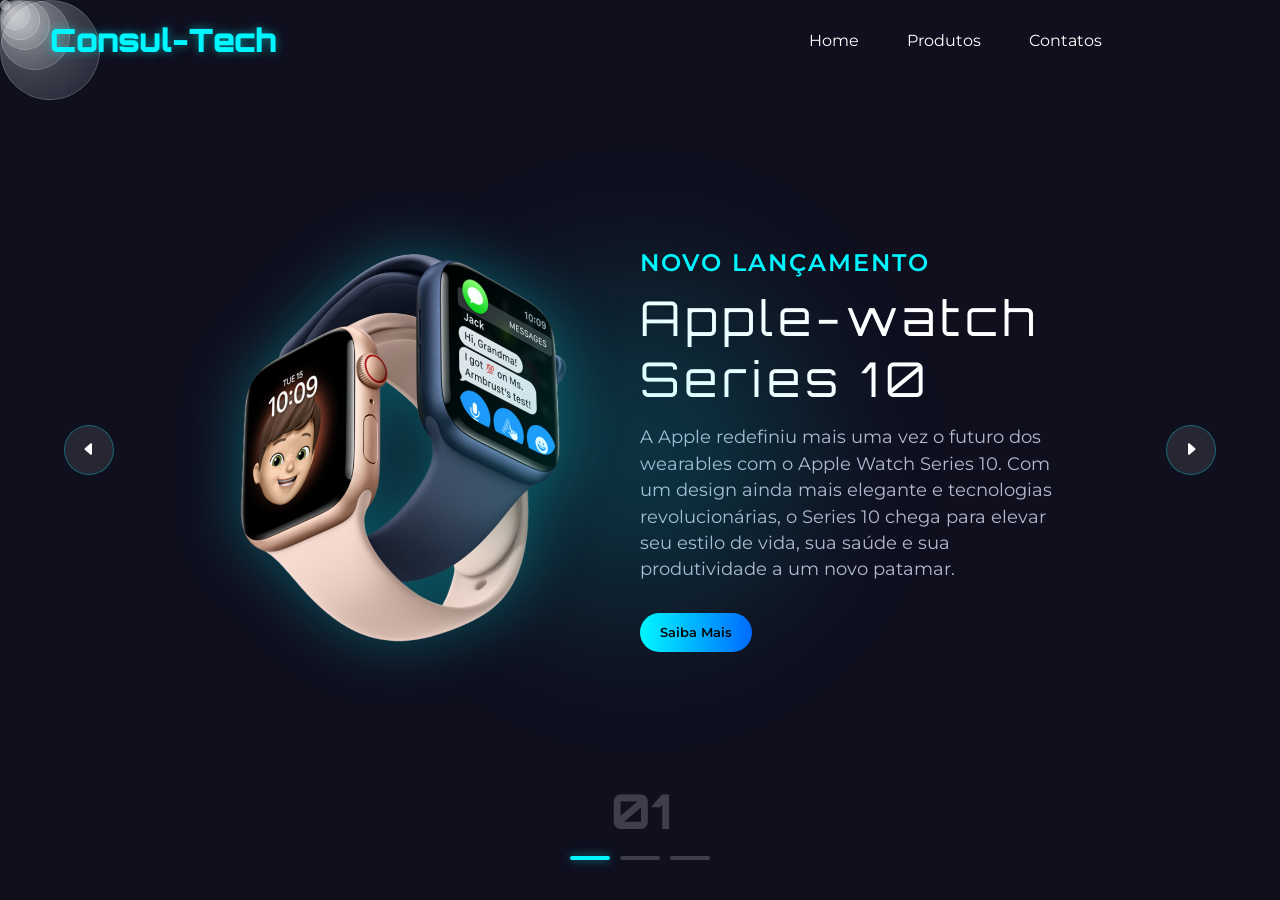
==== index.html @ 4ca3e53a "Pagina web com animações" ====
<!DOCTYPE html>
<html lang="pt-br">

<head>
    <meta charset="UTF-8">
    <meta name="viewport" content="width=device-width, initial-scale=1.0">
    <title>Info Tech</title>
    <!-- google fonts -->
    <link rel="preconnect" href="https://fonts.googleapis.com">
    <link rel="preconnect" href="https://fonts.gstatic.com" crossorigin>
    <link
        href="https://fonts.googleapis.com/css2?family=Montserrat:ital,wght@0,100..900;1,100..900&family=Orbitron:wght@400..900&display=swap"
        rel="stylesheet">
    <!-- css aplication -->
    <link rel="stylesheet" href="style.css">
</head>

<body>

    <header>
        <div class="logo">Consul-Tech</div>

        <nav>
            <ul>
                <li>Home</li>
                <li>Produtos</li>
                <li>Contatos</li>
            </ul>
        </nav>

    </header>

    <main class="container">
        <div class="tech-circle">
            <div class="circle"></div>
            <div class="circle"></div>
            <div class="circle"></div>
            <div class="circle"></div>
            <div class="circle"></div>
            <div class="circle"></div>
            <div class="circle"></div>
        </div>

        <div class="list">

            <div class="item active">
                <div class="product-img">
                    <img src="./imgs/apple-watch.png" alt="apple-watch">
                </div>
                <div class="content">
                    <p class="product-tag">Novo Lançamento</p>
                    <p class="product-name">Apple-watch Series 10</p>
                    <p class="description">
                        A Apple redefiniu mais uma vez o futuro dos wearables com o Apple Watch Series 10. Com um design
                        ainda mais elegante e tecnologias revolucionárias, o Series 10 chega para elevar seu estilo de
                        vida, sua saúde e sua produtividade a um novo patamar.
                    </p>
                    <button class="btn">Saiba Mais</button>
                </div>
            </div>

            <div class="item">
                <div class="product-img">
                    <img src="./imgs/air-pods.png" alt="air-pods">
                </div>
                <div class="content">
                    <p class="product-tag">Som Premium</p>
                    <p class="product-name">Air Pods Max</p>
                    <p class="description">
                        Descubra o verdadeiro significado de áudio imersivo com os AirPods Max. Projetados para oferecer
                        uma experiência sonora incomparável, eles combinam engenharia de precisão com tecnologias
                        avançadas de áudio para entregar um som premium em cada detalhe.
                    </p>
                    <button class="btn">Saiba Mais</button>
                </div>
            </div>

            <div class="item">
                <div class="product-img">
                    <img src="./imgs/vision-pro.png" alt="vision-pro">
                </div>
                <div class="content">
                    <p class="product-tag">Alta Performance</p>
                    <p class="product-name">Vision Pro</p>
                    <p class="description">
                        O Vision Pro redefine os limites da tecnologia ao unir design sofisticado com desempenho de
                        última geração. Criado para quem exige o máximo em performance, este dispositivo entrega uma
                        experiência imersiva, rápida e fluida, seja para trabalho, entretenimento ou criação de
                        conteúdo.
                    </p>
                    <button class="btn">Saiba Mais</button>
                </div>
            </div>

        </div>

        <div class="arrows">
            <button class="arrow-btn" id="prev">
                <svg xmlns="http://www.w3.org/2000/svg" width="16" height="16" fill="#fff" class="bi bi-caret-left-fill"
                    viewBox="0 0 16 16">
                    <path
                        d="m3.86 8.753 5.482 4.796c.646.566 1.658.106 1.658-.753V3.204a1 1 0 0 0-1.659-.753l-5.48 4.796a1 1 0 0 0 0 1.506z" />
                </svg>
            </button>

            <button class="arrow-btn" id="next">
                <svg xmlns="http://www.w3.org/2000/svg" width="16" height="16" fill="#fff"
                    class="bi bi-caret-right-fill" viewBox="0 0 16 16">
                    <path
                        d="m12.14 8.753-5.482 4.796c-.646.566-1.658.106-1.658-.753V3.204a1 1 0 0 1 1.659-.753l5.48 4.796a1 1 0 0 1 0 1.506z" />
                </svg>
            </button>
        </div>

        <div class="indicators">
            <div class="numbers">01</div>
            <div class="dots">
                <div class="dot active"></div>
                <div class="dot"></div>
                <div class="dot"></div>
            </div>
        </div>
    </main>

    <script src="script.js"></script>

</body>

</html>
---- style.css ----
* {
    margin: 0;
    padding: 0;
    box-sizing: border-box;
    list-style: none;
    font-family: "Montserrat", sans-serif;
}

body {
    background-color: #0f0f1e;
    color: #fff;
    font-size: 16px;
    overflow: hidden;
}

header {
    width: 90vw;
    position: fixed;
    top: 0;
    padding: 20px 50px;
    display: flex;
    justify-content: space-between;
    align-items: center;
    z-index: 3;
}

.logo {
    font-family: "Orbitron", sans-serif;
    font-size: 2rem;
    font-weight: 900;
    color: #00f7ff;
    text-shadow: 0 0 10px rgba(0, 247, 255, 0.5);
}

header nav ul {
    display: flex;
    gap: 48px;
}

header nav ul li {
    cursor: pointer;
    position: relative;
    padding: 5px 0;
    font-size: 1rem;
}

header nav ul li::after {
    content: '';
    position: absolute;
    left: 0;
    bottom: 0;
    width: 0;
    height: 2px;
    background-color: #00f7ff;
    transition: width 0.5s ease;
}

header nav ul li:hover::after {
    width: 100%;
}

.container {
    height: 100vh;
    position: relative;
    background: linear-gradient(135deg, #0f0f1e, #1f1f3a, 100%);
    overflow: hidden;
}

.container::before {
    content: '';
    position: absolute;
    width: 500px;
    height: 500px;
    border-radius: 50%;
    background: radial-gradient(circle, rgba(0, 247, 255, 0.2) 0%, rgba(15, 15, 30, 0) 70%);
    top: 50%;
    left: 50%;
    transform: translate(-50%, -50%);
    filter: blur(50px);
    z-index: 1;
    animation: pulse 3s infinite alternate;
}

@keyframes pulse {
    0% {
        opacity: 0.5;
        transform: translate(-50, -50) scale(0.8);
    }

    100% {
        opacity: 1;
        transform: translate(-50%, -50%) scale(2);
    }
}

.list {
    width: 80%;
    height: 100%;
    position: relative;
    /*comando que equivale ao
        top: 0;
        left: 0;
        botton: 0;
        right: 0;
    */
    inset: 0;
    margin: 0 auto;
    /***************************/
}

.item {
    position: absolute;
    inset: 0;
    display: flex;
    align-items: center;
    opacity: 0;
    /* ANIMAÇÃO DOS ITENS */
    transform: translateX(100vw);
    transition: transform 0.7s ease-in-out, opacity ease-in-out;
}



.active {
    opacity: 1;
    transform: translateX(0);
}

.product-img {
    width: 50%;
    height: 100%;
    display: flex;
    align-items: center;
    justify-content: center;
    position: relative;
    z-index: 2;
}

.product-img img {
    max-width: 80%;
    max-height: 60%;
    filter: drop-shadow(0 0 30px rgba(0, 247, 255, 0.3));
        /* ANIMÇÃO DA IMAGEM */
    transform: translateX(400px);
    opacity: 0;
    transition: transform 0.6s ease, opacity 0.6s ease;
    transition-delay: 0.5s;
}

.active .product-img img{
    transform: translateX(0);
    opacity: 1;
}

.content {
    flex-direction: column;
    width: 50%;
    height: 50%;
    padding-right: 80px;
    display: flex;
    align-items: flex-start;
    justify-content: center;
    z-index: 2;
}

.product-tag {
    font-size: 1.5rem;
    text-transform: uppercase;
    color: #00f7ff;
    font-weight: 600;
    letter-spacing: 2px;
    margin-bottom: 10px;
    opacity: 1;
    /* ANIMAÇÃO DA TAG */
    transform: translateX(400px);
    opacity: 0;
    transition: transform 0.6s ease, opacity 0.6s ease;
    transition-delay: 0.5s;
}

.active .product-tag{
    transform: translateX(0);
    opacity: 1;
}

.product-name {
    font-size: 3rem;
    font-family: orbitron, sans-serif;
    margin-bottom: 15px;
    letter-spacing: 5px;
    /* ANIMAÇÃO DO NAME DO PRODUTO */
    transform: translateX(400px);
    opacity: 0;
    transition: transform 1s ease, opacity 1s ease;
    transition-delay: 0.5s;
}

.active .product-name{
    transform: translateX(0);
    opacity: 1;
}

.description {
    font-size: 1.1rem;
    color: #b8b8d0;
    line-height: 1.5;
    margin-bottom: 30px;
    max-width: 600px;
    /* ANIMAÇÃO DA DESCRIÇÃO DO PRODUTO */
    transform: translateX(400px);
    opacity: 0;
    transition: transform 1s ease, opacity 1s ease;
    transition-delay: 0.5s;
}

.active .description{
    transform: translateX(0);
    opacity: 1;
}

.btn {
    padding: 12px 20px;
    background: linear-gradient(90deg, #00f7ff, #0066ff);
    border-radius: 30px;
    color: #000;
    font-weight: 600;
    font-size: 0.8rem;
    border: none;
    cursor: pointer;
    /* ANIMAÇÃO DO BOTÃO */
    transform: translateX(400px);
    opacity: 0;
    transition: transform 0.6s ease, opacity 0.6s ease;
    transition-delay: 0.5s;
}

.btn{
    transform: translateX(0);
    opacity: 1;
}

.btn:hover {
    background: linear-gradient(120deg, #0066ff, #00f7ff);
}

.arrows {
    position: absolute;
    width: 90%;
    display: flex;
    justify-content: space-between;
    top: 50%;
    left: 50%;
    transform: translate(-50%, -50%);
    z-index: 5;
}

.arrow-btn {
    width: 50px;
    height: 50px;
    border-radius: 50%;
    cursor: pointer;
    background-color: rgba(255, 255, 255, 0.1);
    border: 1px solid rgba(0, 247, 255, 0.3);


}

.arrow-btn:hover {
    background-color: rgba(0, 247, 255, 0.2);
    border-color: #00f7ff;
}

.indicators {
    position: absolute;
    bottom: 40px;
    left: 50%;
    transform: translatex(-50%);
    display: flex;
    flex-direction: column;
    align-items: center;
    gap: 15px;
    z-index: 5;
}

.numbers {
    font-family: orbitron, sans-serif;
    font-size: 3rem;
    font-weight: 800;
    color: rgba(255, 255, 255, 0.2);
}

.dots {
    display: flex;
    gap: 10px;
}

.dot {
    width: 40px;
    height: 4px;
    background-color: rgba(255, 255, 255, 0.2);
    border-radius: 2px;
}

.dot.active {
    background-color: #00f7ff;
    box-shadow: 0 0 10px rgba(0, 247, 255, 0.5);
}

.tech-circle {
    position: absolute;
    top: 0;
    left: 0;
    width: 100%;
    height: 100%;
    overflow: hidden;
}

.circle {
    position: absolute;
    border-radius: 50%;
    background: radial-gradient(circle at 30% 30%, rgba(255, 255, 255, 0.6), rgba(173, 216, 230, 0.2));
    border: 1px solid rgba(255, 255, 255, 0.4);
    opacity: 0.5;
    filter: blur(0.4px);
}

.circle:nth-child(1) {
    width: 50px;
    height: 50px;
    animation: circle1 10s ease-in-out infinite;
}

.circle:nth-child(2) {
    width: 10px;
    height: 10px;
    animation: circle2 30s ease-in-out infinite;
}

.circle:nth-child(3) {
    width: 30px;
    height: 30px;
    animation: circle3 50s ease-in-out infinite;
}

.circle:nth-child(4) {
    width: 70px;
    height: 70px;
    animation: circle4 20s ease-in-out infinite;
}
.circle:nth-child(5) {
    width: 10px;
    height: 10px;
    animation: circle5 10s ease-in-out infinite;
}
.circle:nth-child(6) {
    width: 100px;
    height: 100px;
    animation: circle6 15s ease-in-out infinite;
}
.circle:nth-child(7) {
    width: 40px;
    height: 40px;
    animation: circle7 20s ease-in-out infinite;
}

@keyframes circle1 {
    0% {top: 110%;}

    10% {transform: translate(12vw);}

    20% {transform: translate(14vw);}

    30% {transform: translate(16vw);}

    40% {transform: translate(14vw);}

    50% {transform: translate(12vw);}

    60% {transform: translate(10vw);}

    70% {transform: translate(8vw);}

    80% {transform: translate(10vw);}

    90% {transform: translate(12vw);}

    100% {top: -10%;}
}

@keyframes circle2 {
  0%   { top: 110%; }
  10%  { transform: translate(20vw); }
  20%  { transform: translate(22vw); }
  30%  { transform: translate(24vw); }
  40%  { transform: translate(22vw); }
  50%  { transform: translate(20vw); }
  60%  { transform: translate(18vw); }
  70%  { transform: translate(16vw); }
  80%  { transform: translate(18vw); }
  90%  { transform: translate(20vw); }
  100% { top: -10%; }
}

@keyframes circle3 {
  0%   { top: 110%; }
  10%  { transform: translate(30vw); }
  20%  { transform: translate(32vw); }
  30%  { transform: translate(34vw); }
  40%  { transform: translate(36vw); }
  50%  { transform: translate(34vw); }
  60%  { transform: translate(32vw); }
  70%  { transform: translate(30vw); }
  80%  { transform: translate(28vw); }
  90%  { transform: translate(26vw); }
  100% { top: -10%; }
}

@keyframes circle4 {
  0%   { top: 110%; }
  10%  { transform: translate(50vw); }
  20%  { transform: translate(52vw); }
  30%  { transform: translate(54vw); }
  40%  { transform: translate(52vw); }
  50%  { transform: translate(50vw); }
  60%  { transform: translate(48vw); }
  70%  { transform: translate(46vw); }
  80%  { transform: translate(44vw); }
  90%  { transform: translate(46vw); }
  100% { top: -20%; }
}

@keyframes circle5 {
  0%   { top: 110%; }
  10%  { transform: translate(60vw); }
  20%  { transform: translate(62vw); }
  30%  { transform: translate(64vw); }
  40%  { transform: translate(66vw); }
  50%  { transform: translate(64vw); }
  60%  { transform: translate(62vw); }
  70%  { transform: translate(60vw); }
  80%  { transform: translate(58vw); }
  90%  { transform: translate(56vw); }
  100% { top: -20%; }
}

@keyframes circle6 {
  0%   { top: 110%; }
  10%  { transform: translate(70vw); }
  20%  { transform: translate(72vw); }
  30%  { transform: translate(74vw); }
  40%  { transform: translate(72vw); }
  50%  { transform: translate(70vw); }
  60%  { transform: translate(68vw); }
  70%  { transform: translate(70vw); }
  80%  { transform: translate(72vw); }
  90%  { transform: translate(74vw); }
  100% { top: -20%; }
}

@keyframes circle7 {
  0%   { top: 110%; }
  10%  { transform: translate(90vw); }
  20%  { transform: translate(92vw); }
  30%  { transform: translate(94vw); }
  40%  { transform: translate(96vw); }
  50%  { transform: translate(94vw); }
  60%  { transform: translate(92vw); }
  70%  { transform: translate(90vw); }
  80%  { transform: translate(88vw); }
  90%  { transform: translate(86vw); }
  100% { top: -20%; }
}
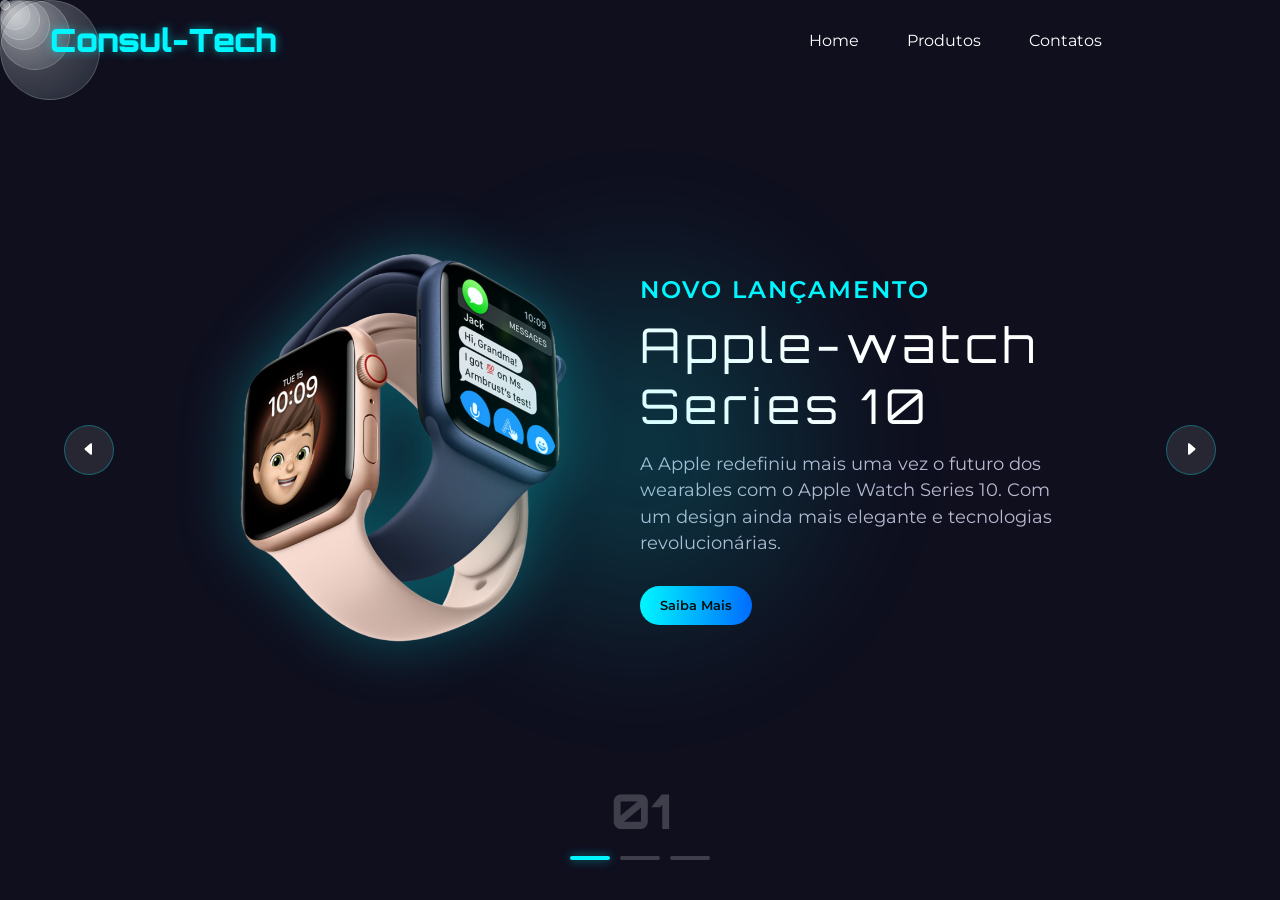
==== commit 94e23c37: "stage 2 do desenvolvimento" ====
--- a/index.html
+++ b/index.html
@@ -52,8 +52,7 @@
                     <p class="product-name">Apple-watch Series 10</p>
                     <p class="description">
                         A Apple redefiniu mais uma vez o futuro dos wearables com o Apple Watch Series 10. Com um design
-                        ainda mais elegante e tecnologias revolucionárias, o Series 10 chega para elevar seu estilo de
-                        vida, sua saúde e sua produtividade a um novo patamar.
+                        ainda mais elegante e tecnologias revolucionárias.
                     </p>
                     <button class="btn">Saiba Mais</button>
                 </div>
@@ -68,8 +67,7 @@
                     <p class="product-name">Air Pods Max</p>
                     <p class="description">
                         Descubra o verdadeiro significado de áudio imersivo com os AirPods Max. Projetados para oferecer
-                        uma experiência sonora incomparável, eles combinam engenharia de precisão com tecnologias
-                        avançadas de áudio para entregar um som premium em cada detalhe.
+                        uma experiência sonora incomparável.
                     </p>
                     <button class="btn">Saiba Mais</button>
                 </div>
@@ -84,9 +82,7 @@
                     <p class="product-name">Vision Pro</p>
                     <p class="description">
                         O Vision Pro redefine os limites da tecnologia ao unir design sofisticado com desempenho de
-                        última geração. Criado para quem exige o máximo em performance, este dispositivo entrega uma
-                        experiência imersiva, rápida e fluida, seja para trabalho, entretenimento ou criação de
-                        conteúdo.
+                        última geração. Criado para quem exige o máximo em performance.
                     </p>
                     <button class="btn">Saiba Mais</button>
                 </div>
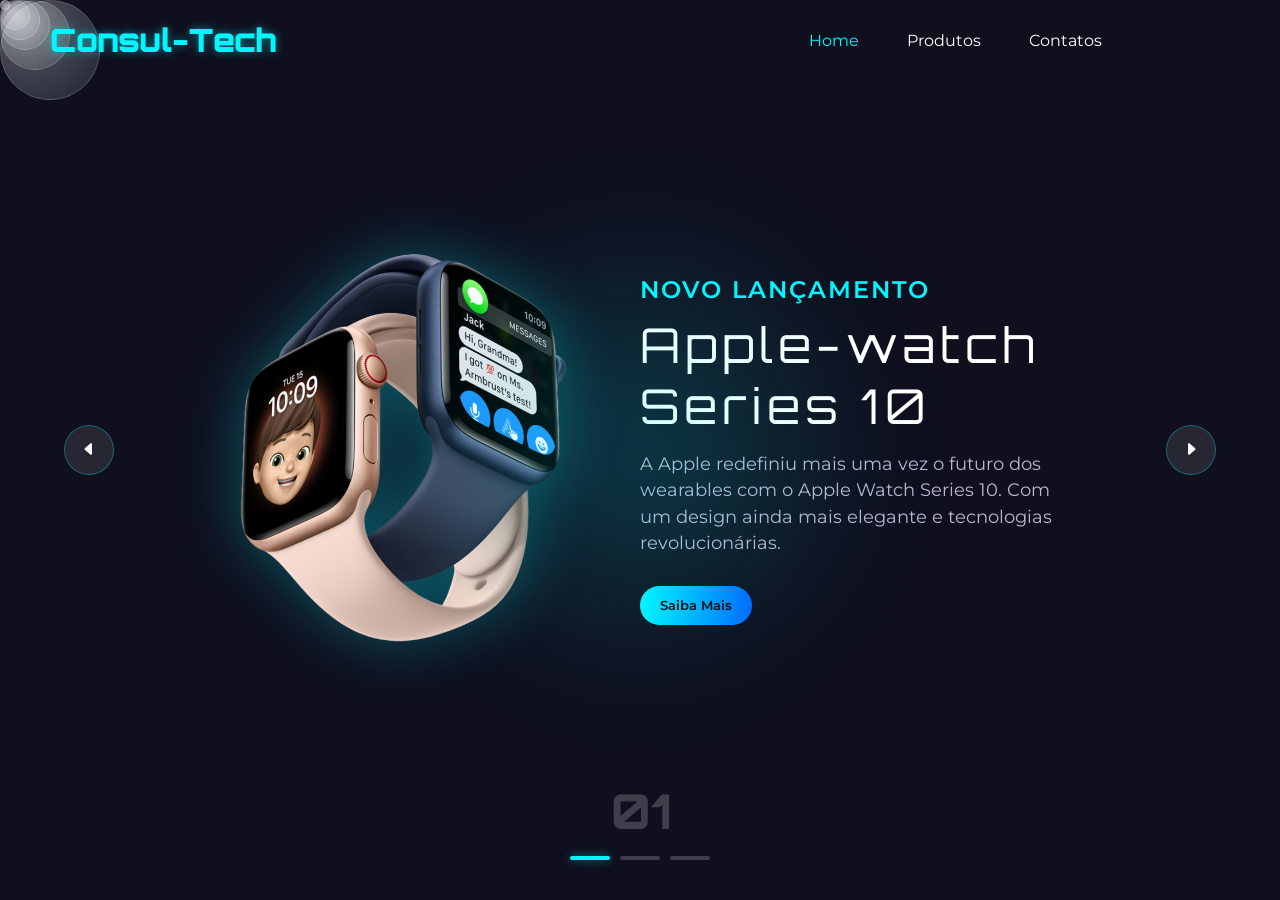
==== commit fd6aaada: "pagina em estagio 2 de desenvolvimento" ====
--- a/index.html
+++ b/index.html
@@ -22,9 +22,9 @@
 
         <nav>
             <ul>
-                <li>Home</li>
-                <li>Produtos</li>
-                <li>Contatos</li>
+                <li><a href="index.html" style="color: #00f7ff; text-decoration: none;">Home</a></li>
+                <li><a href="produtos.html" style="color: inherit; text-decoration: none;">Produtos</a></li>
+                <li><a href="contato.html" style="color: inherit; text-decoration: none;">Contatos</a></li>
             </ul>
         </nav>
 
--- a/style.css
+++ b/style.css
@@ -471,3 +471,121 @@
   100% { top: -20%; }
 }
 
+
+/* Estilos para a Página de Produtos */
+.products-container {
+    padding: 120px 50px 50px;
+    height: 100vh;
+    overflow-y: auto;
+    z-index: 2;
+    position: relative;
+}
+
+.products-grid {
+    display: grid;
+    grid-template-columns: repeat(auto-fit, minmax(280px, 1fr));
+    gap: 30px;
+    margin-top: 40px;
+}
+
+.product-card {
+    background: rgba(255, 255, 255, 0.05);
+    border: 1px solid rgba(0, 247, 255, 0.1);
+    border-radius: 20px;
+    padding: 30px;
+    text-align: center;
+    transition: 0.3s;
+    backdrop-filter: blur(10px);
+}
+
+.product-card:hover {
+    border-color: #00f7ff;
+    transform: translateY(-10px);
+    box-shadow: 0 10px 30px rgba(0, 247, 255, 0.2);
+}
+
+.product-card img {
+    max-width: 100%;
+    height: 200px;
+    object-fit: contain;
+    margin-bottom: 20px;
+    filter: drop-shadow(0 0 10px rgba(0, 247, 255, 0.2));
+}
+
+.product-card h3 {
+    font-family: "Orbitron", sans-serif;
+    font-size: 1.2rem;
+    margin-bottom: 10px;
+    color: #fff;
+}
+
+.product-card .price {
+    color: #00f7ff;
+    font-size: 1.5rem;
+    font-weight: 700;
+    margin-bottom: 20px;
+}
+
+/* Estilos para a Página de Contato */
+.contact-container {
+    display: flex;
+    justify-content: center;
+    align-items: center;
+    height: 100vh;
+    padding: 100px 50px 50px;
+    z-index: 2;
+    position: relative;
+}
+
+.contact-form {
+    background: rgba(255, 255, 255, 0.05);
+    border: 1px solid rgba(0, 247, 255, 0.1);
+    padding: 40px;
+    border-radius: 20px;
+    width: 100%;
+    max-width: 600px;
+    backdrop-filter: blur(10px);
+}
+
+.contact-form h2 {
+    font-family: "Orbitron", sans-serif;
+    color: #00f7ff;
+    margin-bottom: 30px;
+    text-align: center;
+}
+
+.form-group {
+    margin-bottom: 20px;
+}
+
+.form-group label {
+    display: block;
+    margin-bottom: 8px;
+    color: #b8b8d0;
+}
+
+.form-group input, .form-group textarea {
+    width: 100%;
+    padding: 12px;
+    background: rgba(255, 255, 255, 0.1);
+    border: 1px solid rgba(255, 255, 255, 0.1);
+    border-radius: 10px;
+    color: #fff;
+    outline: none;
+    transition: 0.3s;
+}
+
+.form-group input:focus, .form-group textarea:focus {
+    border-color: #00f7ff;
+    background: rgba(255, 255, 255, 0.15);
+}
+
+.contact-form .btn {
+    width: 100%;
+    margin-top: 10px;
+}
+
+/* Ajuste para permitir scroll em páginas de conteúdo longo */
+.scrollable-page {
+    overflow-y: auto !important;
+}
